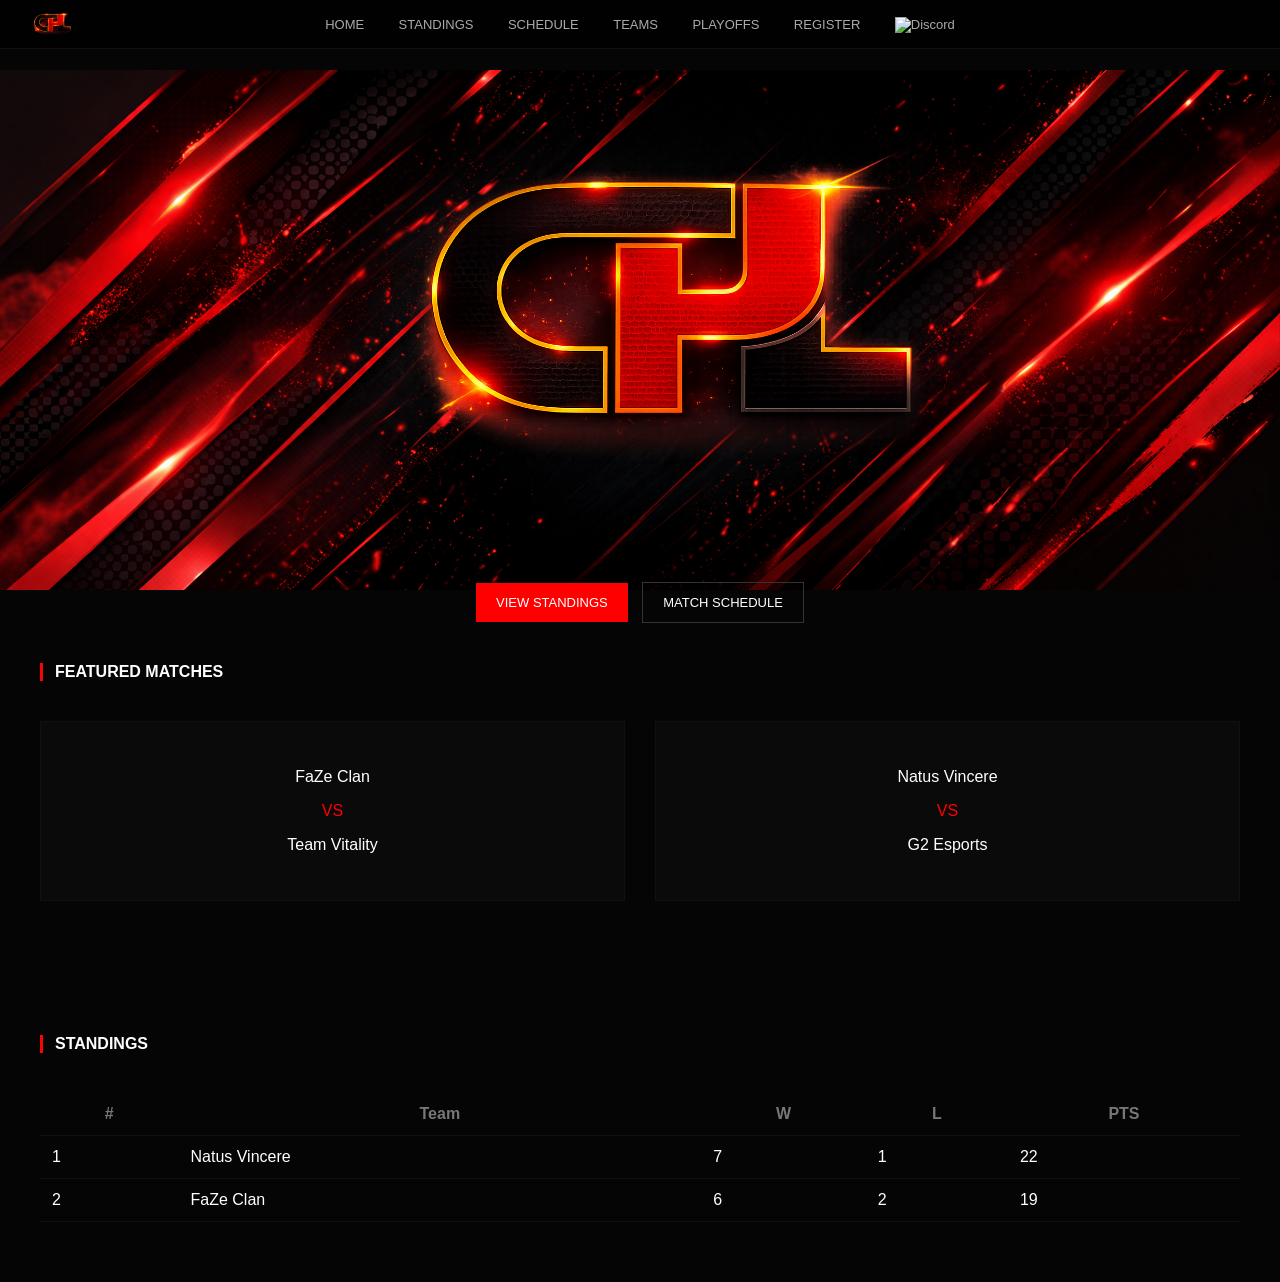
==== index.html @ 2e232611 "Update index.html" ====
<!DOCTYPE html>
<html lang="de">
<head>
<meta charset="UTF-8">
<meta name="viewport" content="width=device-width, initial-scale=1.0">
<title>CS Premiere League</title>
<link rel="stylesheet" href="style.css">
</head>

<body>

<header>
  <div class="nav">
    <img src="assets/logo.png" class="logo">

<div class="menu">
  <a href="index.html">HOME</a>
  <a href="#">STANDINGS</a>
  <a href="#">SCHEDULE</a>
  <a href="#">TEAMS</a>
  <a href="#">PLAYOFFS</a>
  <a href="register.html">REGISTER</a>

  <a href="https://discord.gg/DEINLINK" target="_blank" class="discord-icon">
    <img src="assets/discord.png" alt="Discord">
  </a>
</div>
  </div>
</header>

<section class="hero">
  <img src="assets/logo.png" class="hero-logo">

  <div class="buttons">
    <a class="btn primary">VIEW STANDINGS</a>
    <a class="btn secondary">MATCH SCHEDULE</a>
  </div>
</section>

<section class="section">
  <h2>FEATURED MATCHES</h2>

  <div class="matches">
    <div class="match-card">
      <p>FaZe Clan</p>
      <span>VS</span>
      <p>Team Vitality</p>
    </div>

    <div class="match-card">
      <p>Natus Vincere</p>
      <span>VS</span>
      <p>G2 Esports</p>
    </div>
  </div>
</section>

<section class="section">
  <h2>STANDINGS</h2>

  <table>
    <tr>
      <th>#</th>
      <th>Team</th>
      <th>W</th>
      <th>L</th>
      <th>PTS</th>
    </tr>

    <tr>
      <td>1</td>
      <td>Natus Vincere</td>
      <td>7</td>
      <td>1</td>
      <td>22</td>
    </tr>

    <tr>
      <td>2</td>
      <td>FaZe Clan</td>
      <td>6</td>
      <td>2</td>
      <td>19</td>
    </tr>
  </table>
</section>

</body>
</html>
---- style.css ----
body {
  margin: 0;
  font-family: Arial, sans-serif;
  background: #050505;
  color: white;
}

/* NAVBAR */
header {
  position: fixed;
  width: 100%;
  top: 0;
  background: rgba(0,0,0,0.8);
  border-bottom: 1px solid #111;
  z-index: 1000;
}

.nav {
  display: flex;
  align-items: center;
  justify-content: center;
  padding: 15px;
}

.logo {
  position: absolute;
  left: 20px;
  height: 40px;
}

.menu a {
  margin: 0 15px;
  color: #aaa;
  text-decoration: none;
  font-size: 13px;
}

.menu a:hover,
.menu .active {
  color: red;
}

/* HERO */
.hero {
  height: 520px;
  background: url("assets/bg.jpg") center/cover no-repeat;
  display: flex;
  align-items: center;
  justify-content: center;
  flex-direction: column;
  margin-top: 70px;
}

.hero-logo {
  width: 100%;
  max-width: 800px;
}

/* BUTTONS */
.buttons {
  margin-top: 10px;
}

.btn {
  padding: 12px 20px;
  margin: 5px;
  font-size: 13px;
  text-decoration: none;
}

.primary {
  background: red;
  color: white;
}

.secondary {
  border: 1px solid #333;
  color: white;
}

/* SECTION */
.section {
  padding: 60px 40px;
}

.section h2 {
  border-left: 3px solid red;
  padding-left: 12px;
  margin-bottom: 40px;
  font-size: 16px;
}

/* MATCHES */
.matches {
  display: flex;
  gap: 30px;
}

.match-card {
  flex: 1;
  background: #0a0a0a;
  padding: 30px;
  border: 1px solid #111;
  text-align: center;
}

.match-card span {
  color: red;
}

/* TABLE */
table {
  width: 100%;
  border-collapse: collapse;
}

th, td {
  padding: 12px;
  border-bottom: 1px solid #111;
}

th {
  color: #777;
}

/* REGISTER PAGE */
.register-page {
  max-width: 600px;
  margin: 120px auto;
  text-align: center;
}

.subtitle {
  color: #888;
  margin-bottom: 30px;
}

.register-form {
  display: flex;
  flex-direction: column;
  gap: 15px;
}

.register-form input {
  padding: 14px;
  background: #0a0a0a;
  border: 1px solid #222;
  color: white;
}

.register-form input:focus {
  border-color: red;
  outline: none;
}

.register-form button {
  padding: 14px;
  background: red;
  border: none;
  color: white;
  cursor: pointer;
}

.info-box {
  margin-top: 30px;
  padding: 20px;
  background: #0a0a0a;
  border: 1px solid #111;
  text-align: left;
}

.info-box h3 {
  color: red;
}
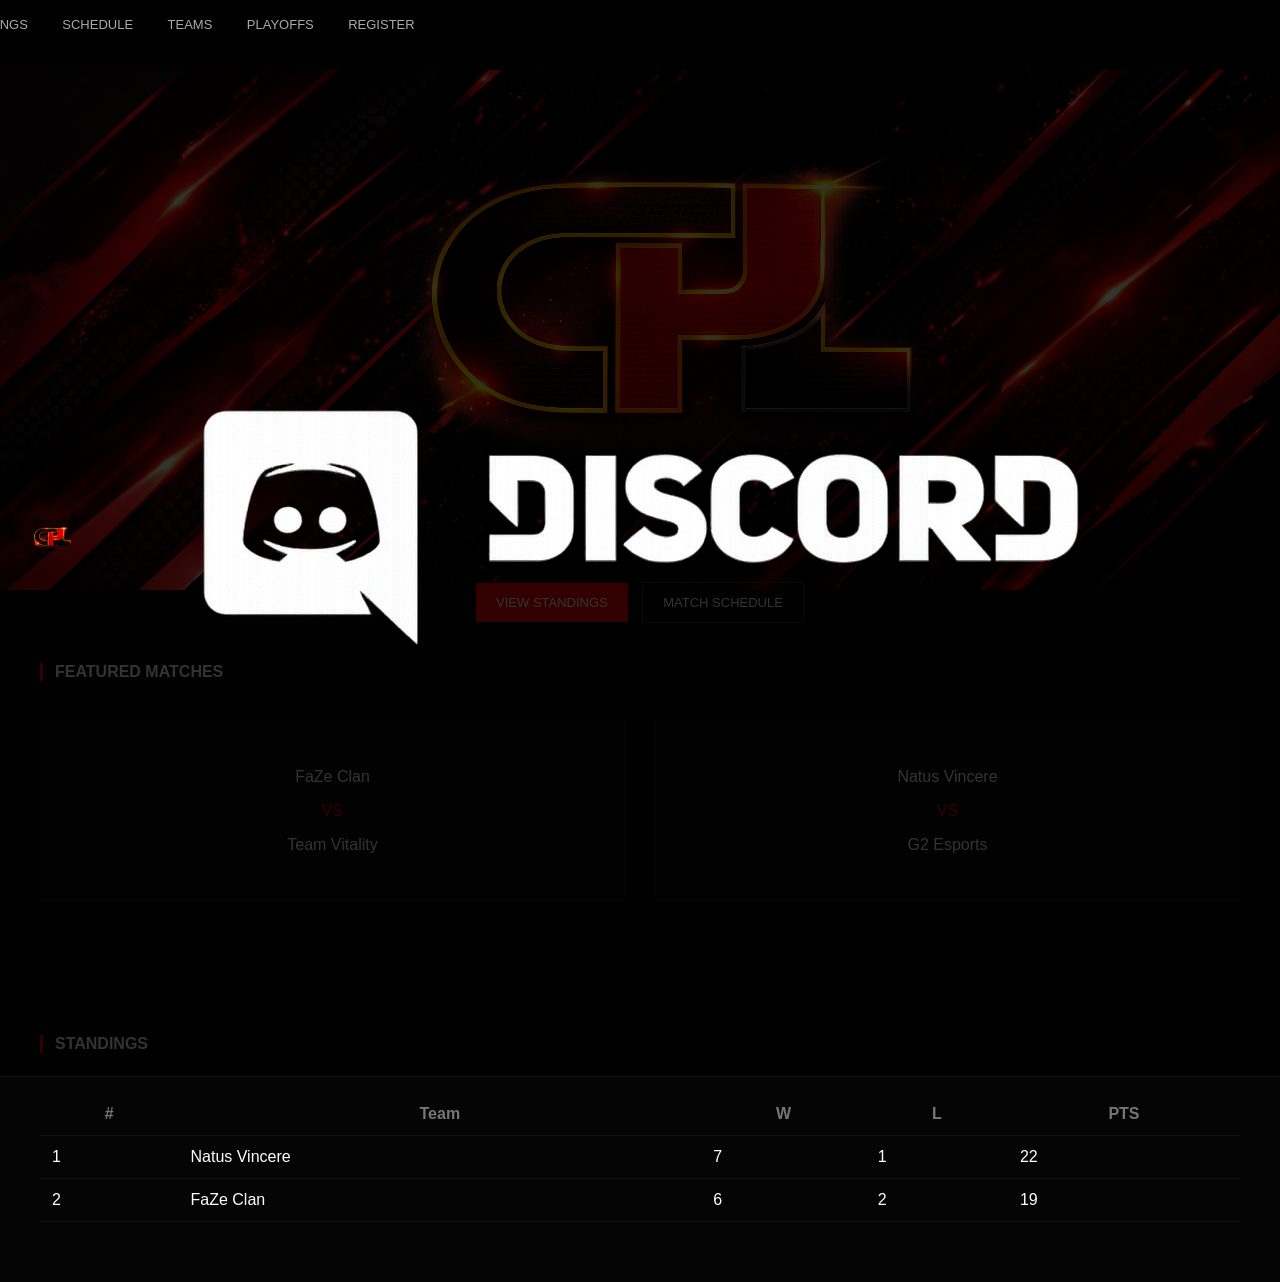
==== commit cfa6faee: "Update index.html" ====
--- a/index.html
+++ b/index.html
@@ -13,18 +13,19 @@
   <div class="nav">
     <img src="assets/logo.png" class="logo">
 
-<div class="menu">
-  <a href="index.html">HOME</a>
-  <a href="#">STANDINGS</a>
-  <a href="#">SCHEDULE</a>
-  <a href="#">TEAMS</a>
-  <a href="#">PLAYOFFS</a>
-  <a href="register.html">REGISTER</a>
+    <div class="menu">
+      <a href="index.html">HOME</a>
+      <a href="#">STANDINGS</a>
+      <a href="#">SCHEDULE</a>
+      <a href="#">TEAMS</a>
+      <a href="#">PLAYOFFS</a>
+      <a href="register.html">REGISTER</a>
 
-  <a href="https://discord.gg/DEINLINK" target="_blank" class="discord-icon">
-    <img src="assets/discord.png" alt="Discord">
-  </a>
-</div>
+      <!-- DISCORD ICON -->
+      <a href="https://discord.gg/XC8Nr5u6" target="_blank" class="discord-icon">
+        <img src="assets/discord.png" alt="Discord">
+      </a>
+    </div>
   </div>
 </header>
 
--- a/style.css
+++ b/style.css
@@ -171,4 +171,16 @@
 
 .info-box h3 {
   color: red;
+
+.discord-icon img {
+  height: 22px;
+  margin-left: 15px;
+  opacity: 0.8;
+  transition: all 0.2s ease;
 }
+
+.discord-icon img:hover {
+  opacity: 1;
+  transform: scale(1.15);
+}
+}
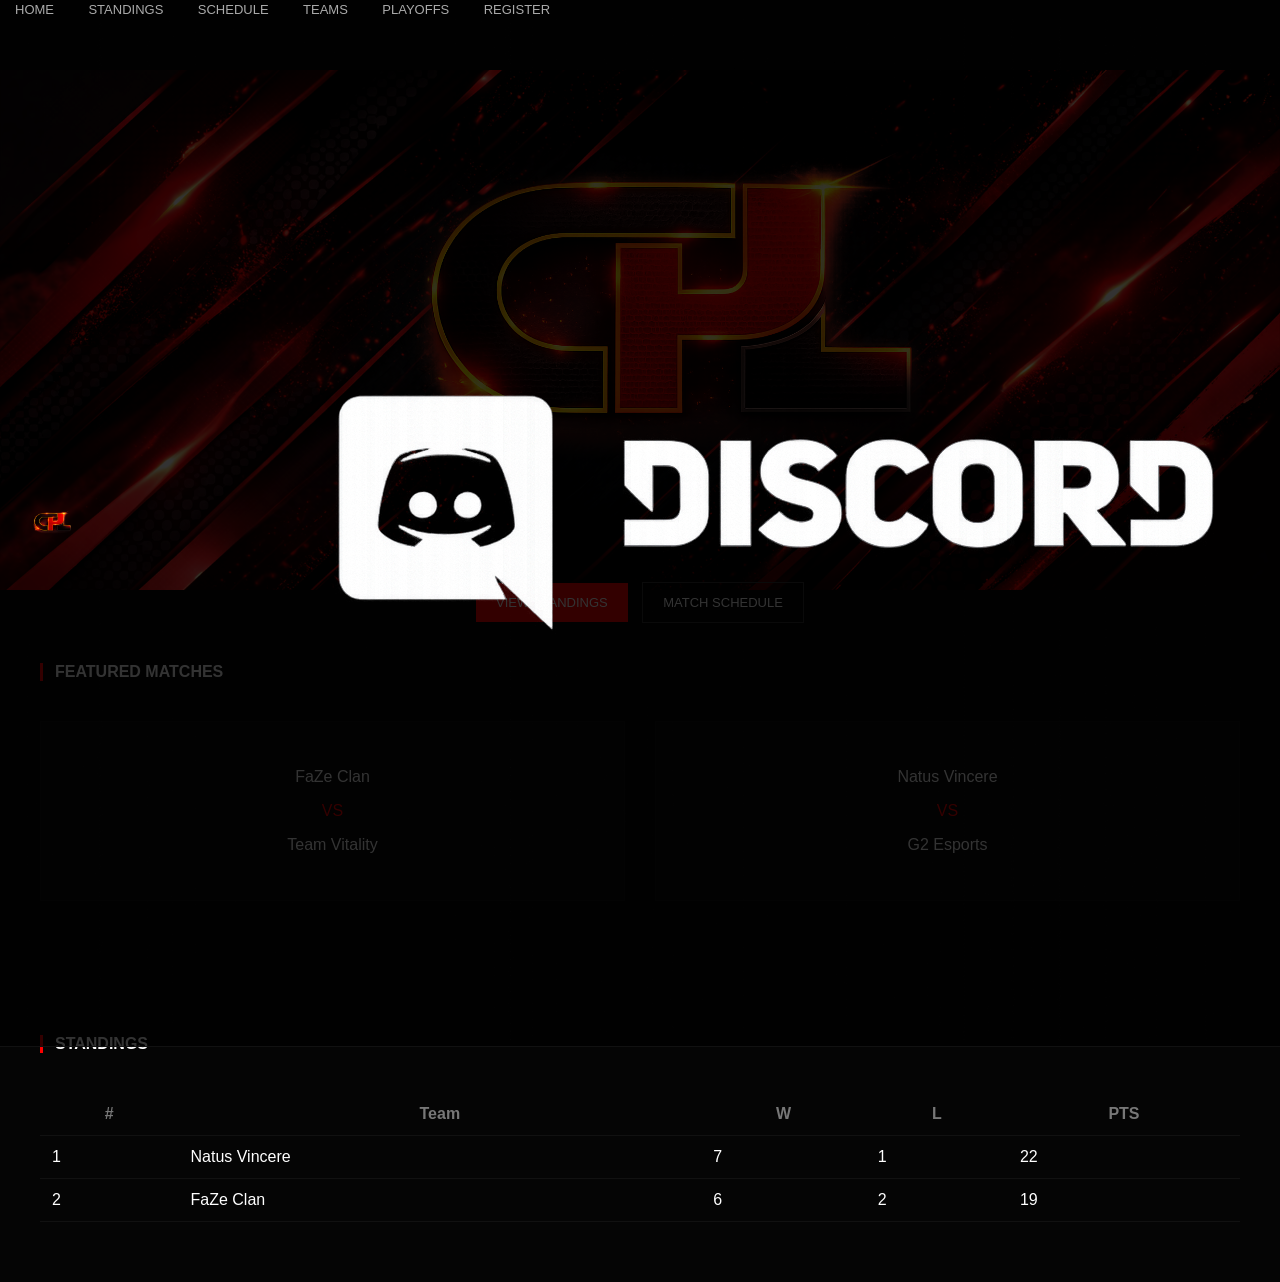
==== commit 8204dca2: "Update index.html" ====
--- a/index.html
+++ b/index.html
@@ -13,19 +13,18 @@
   <div class="nav">
     <img src="assets/logo.png" class="logo">
 
-    <div class="menu">
-      <a href="index.html">HOME</a>
-      <a href="#">STANDINGS</a>
-      <a href="#">SCHEDULE</a>
-      <a href="#">TEAMS</a>
-      <a href="#">PLAYOFFS</a>
-      <a href="register.html">REGISTER</a>
+  <div class="menu">
+  <a href="index.html">HOME</a>
+  <a href="#">STANDINGS</a>
+  <a href="#">SCHEDULE</a>
+  <a href="#">TEAMS</a>
+  <a href="#">PLAYOFFS</a>
+  <a href="register.html">REGISTER</a>
 
-      <!-- DISCORD ICON -->
-      <a href="https://discord.gg/XC8Nr5u6" target="_blank" class="discord-icon">
-        <img src="assets/discord.png" alt="Discord">
-      </a>
-    </div>
+  <a href="https://discord.gg/XC8Nr5u6" target="_blank" class="discord-icon">
+    <img src="assets/discord.png">
+  </a>
+</div>
   </div>
 </header>
 
--- a/style.css
+++ b/style.css
@@ -18,8 +18,7 @@
 .nav {
   display: flex;
   align-items: center;
-  justify-content: center;
-  padding: 15px;
+  justify-content: space-between; /* WICHTIG */
 }
 
 .logo {
@@ -172,15 +171,20 @@
 .info-box h3 {
   color: red;
 
+.menu {
+  display: flex;
+  align-items: center;
+}
+
+/* DISCORD ICON */
 .discord-icon img {
-  height: 22px;
+  height: 20px;        /* klein machen */
   margin-left: 15px;
   opacity: 0.8;
-  transition: all 0.2s ease;
+  transition: 0.2s;
 }
 
 .discord-icon img:hover {
   opacity: 1;
-  transform: scale(1.15);
+  transform: scale(1.1);
 }
-}
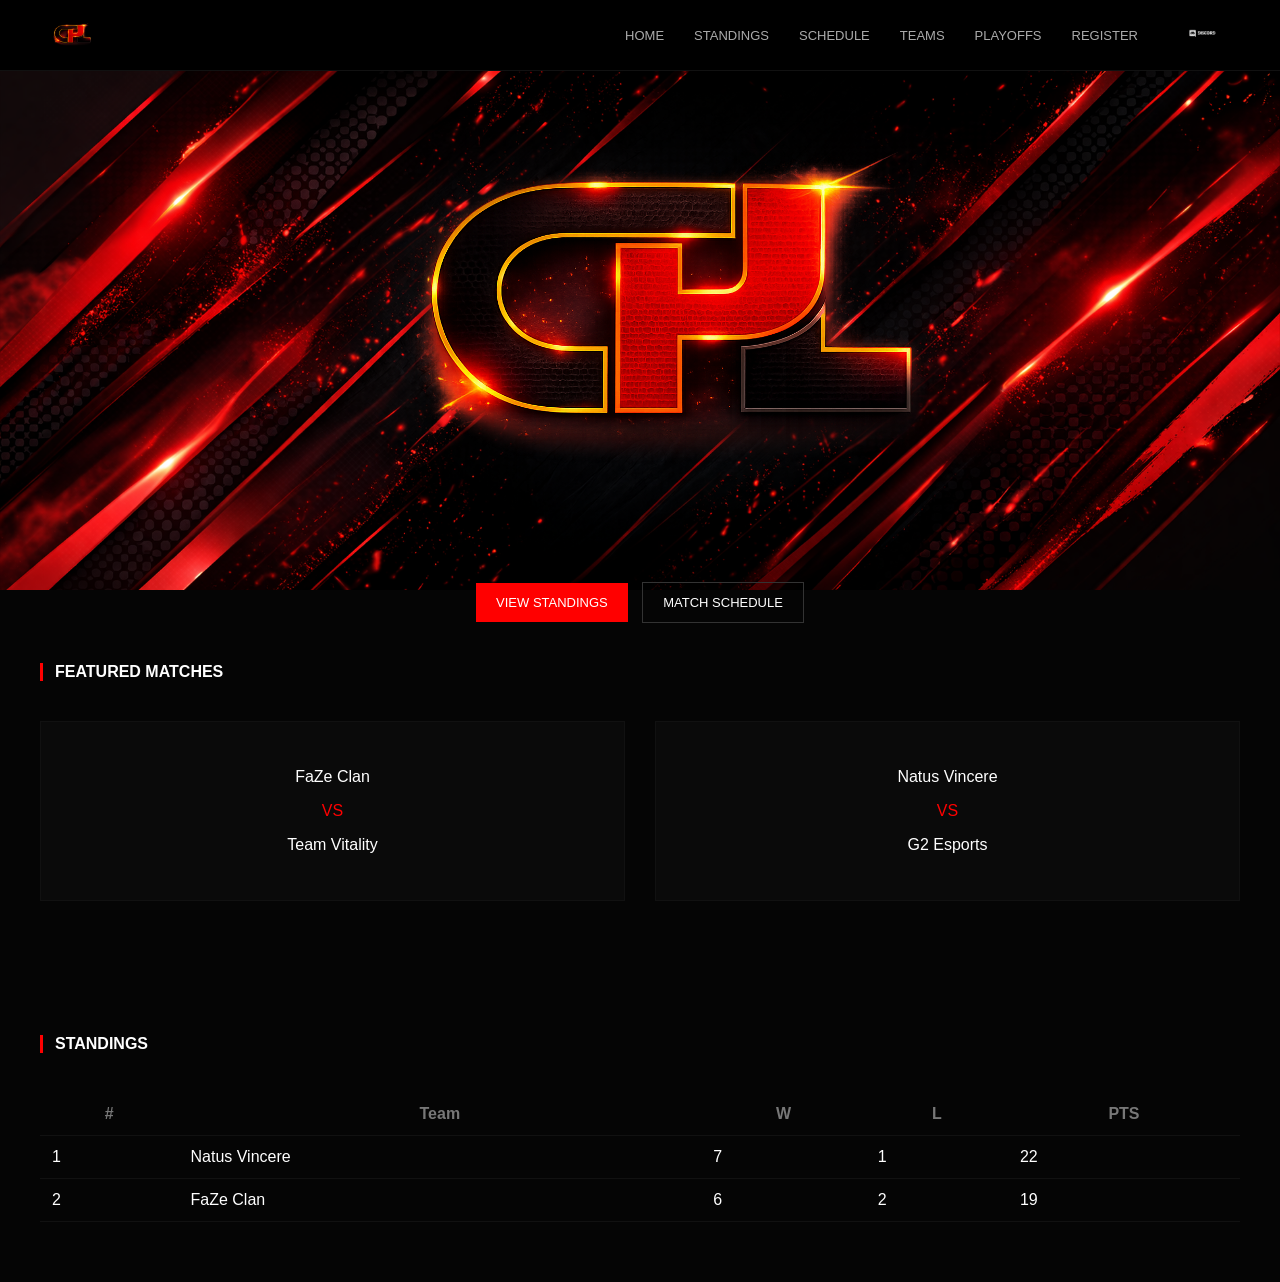
==== commit 611fc3c7: "Update index.html" ====
--- a/index.html
+++ b/index.html
@@ -11,20 +11,23 @@
 
 <header>
   <div class="nav">
+    
     <img src="assets/logo.png" class="logo">
 
-  <div class="menu">
-  <a href="index.html">HOME</a>
-  <a href="#">STANDINGS</a>
-  <a href="#">SCHEDULE</a>
-  <a href="#">TEAMS</a>
-  <a href="#">PLAYOFFS</a>
-  <a href="register.html">REGISTER</a>
+    <div class="menu">
+      <a href="#">HOME</a>
+      <a href="#">STANDINGS</a>
+      <a href="#">SCHEDULE</a>
+      <a href="#">TEAMS</a>
+      <a href="#">PLAYOFFS</a>
+      <a href="register.html">REGISTER</a>
 
-  <a href="https://discord.gg/XC8Nr5u6" target="_blank" class="discord-icon">
-    <img src="assets/discord.png">
-  </a>
-</div>
+      <!-- DISCORD -->
+      <a href="https://discord.gg/XC8Nr5u6" target="_blank" class="discord-icon">
+        <img src="assets/discord.png" alt="Discord">
+      </a>
+    </div>
+
   </div>
 </header>
 
--- a/style.css
+++ b/style.css
@@ -10,7 +10,7 @@
   position: fixed;
   width: 100%;
   top: 0;
-  background: rgba(0,0,0,0.8);
+  background: rgba(0,0,0,0.9);
   border-bottom: 1px solid #111;
   z-index: 1000;
 }
@@ -18,13 +18,18 @@
 .nav {
   display: flex;
   align-items: center;
-  justify-content: space-between; /* WICHTIG */
+  justify-content: space-between;
+  padding: 15px 40px;
 }
 
 .logo {
-  position: absolute;
-  left: 20px;
   height: 40px;
+}
+
+/* MENU */
+.menu {
+  display: flex;
+  align-items: center;
 }
 
 .menu a {
@@ -34,9 +39,22 @@
   font-size: 13px;
 }
 
-.menu a:hover,
-.menu .active {
+.menu a:hover {
   color: red;
+}
+
+/* DISCORD ICON (FIXED SIZE) */
+.discord-icon img {
+  height: 30px;
+  width: auto;
+  margin-left: 12px;
+  opacity: 0.9;
+  transition: 0.2s;
+}
+
+.discord-icon img:hover {
+  opacity: 1;
+  transform: scale(1.1);
 }
 
 /* HERO */
@@ -121,70 +139,3 @@
 th {
   color: #777;
 }
-
-/* REGISTER PAGE */
-.register-page {
-  max-width: 600px;
-  margin: 120px auto;
-  text-align: center;
-}
-
-.subtitle {
-  color: #888;
-  margin-bottom: 30px;
-}
-
-.register-form {
-  display: flex;
-  flex-direction: column;
-  gap: 15px;
-}
-
-.register-form input {
-  padding: 14px;
-  background: #0a0a0a;
-  border: 1px solid #222;
-  color: white;
-}
-
-.register-form input:focus {
-  border-color: red;
-  outline: none;
-}
-
-.register-form button {
-  padding: 14px;
-  background: red;
-  border: none;
-  color: white;
-  cursor: pointer;
-}
-
-.info-box {
-  margin-top: 30px;
-  padding: 20px;
-  background: #0a0a0a;
-  border: 1px solid #111;
-  text-align: left;
-}
-
-.info-box h3 {
-  color: red;
-
-.menu {
-  display: flex;
-  align-items: center;
-}
-
-/* DISCORD ICON */
-.discord-icon img {
-  height: 20px;        /* klein machen */
-  margin-left: 15px;
-  opacity: 0.8;
-  transition: 0.2s;
-}
-
-.discord-icon img:hover {
-  opacity: 1;
-  transform: scale(1.1);
-}
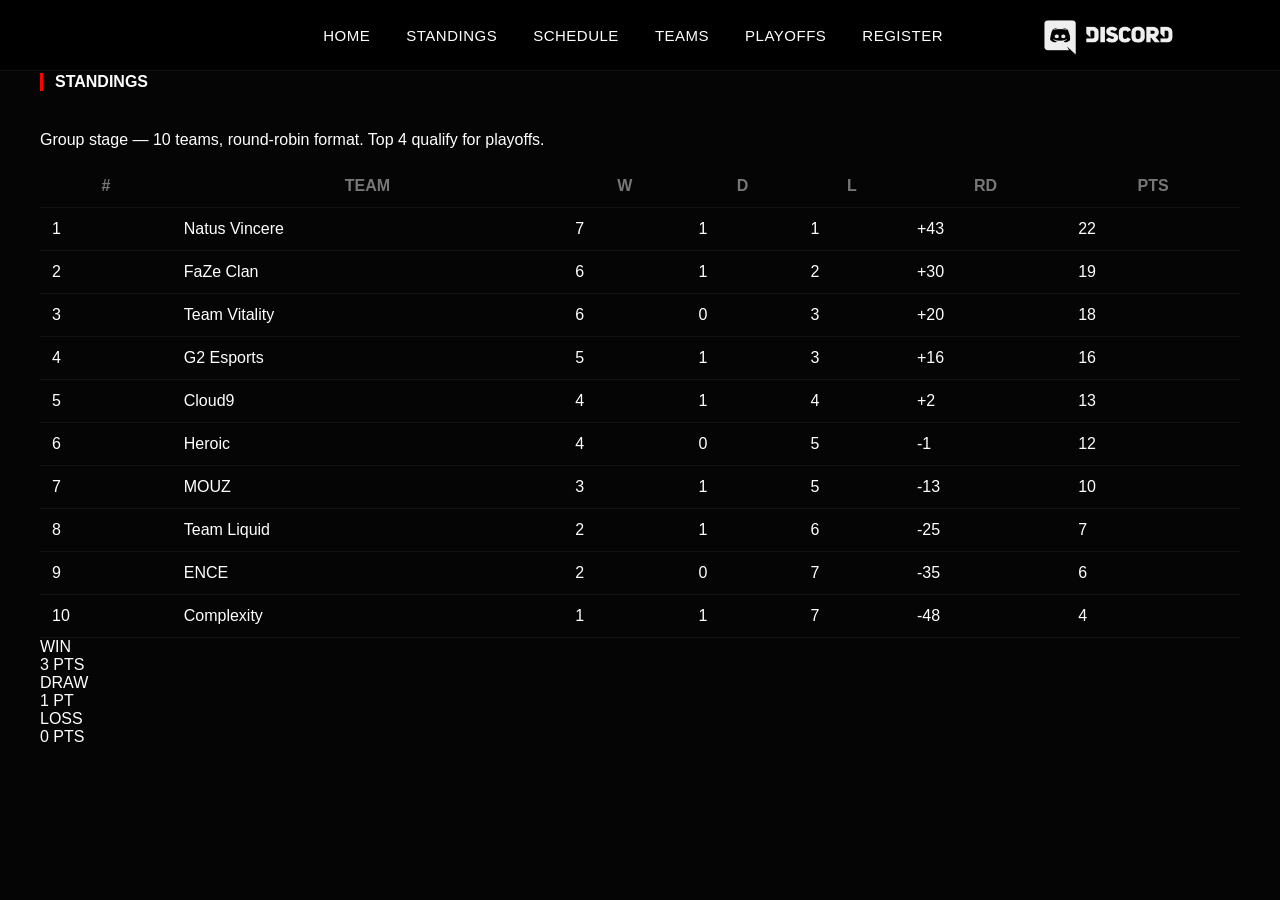
==== commit 5485c42c: "Update index.html" ====
--- a/index.html
+++ b/index.html
@@ -1,91 +1,167 @@
 <!DOCTYPE html>
 <html lang="de">
 <head>
-<meta charset="UTF-8">
-<meta name="viewport" content="width=device-width, initial-scale=1.0">
-<title>CS Premiere League</title>
-<link rel="stylesheet" href="style.css">
+  <meta charset="UTF-8">
+  <title>Standings</title>
+  <link rel="stylesheet" href="style.css">
 </head>
 
 <body>
 
 <header>
   <div class="nav">
-    
-    <img src="assets/logo.png" class="logo">
+    <div></div>
 
     <div class="menu">
-      <a href="#">HOME</a>
-      <a href="#">STANDINGS</a>
-      <a href="#">SCHEDULE</a>
-      <a href="#">TEAMS</a>
-      <a href="#">PLAYOFFS</a>
+      <a href="index.html">HOME</a>
+      <a href="standings.html" class="active">STANDINGS</a>
+      <a href="schedule.html">SCHEDULE</a>
+      <a href="teams.html">TEAMS</a>
+      <a href="playoffs.html">PLAYOFFS</a>
       <a href="register.html">REGISTER</a>
 
-      <!-- DISCORD -->
       <a href="https://discord.gg/XC8Nr5u6" target="_blank" class="discord-icon">
-        <img src="assets/discord.png" alt="Discord">
+        <img src="assets/discord.png">
       </a>
     </div>
-
   </div>
 </header>
 
-<section class="hero">
-  <img src="assets/logo.png" class="hero-logo">
+<section class="section standings-section">
 
-  <div class="buttons">
-    <a class="btn primary">VIEW STANDINGS</a>
-    <a class="btn secondary">MATCH SCHEDULE</a>
+  <h2>STANDINGS</h2>
+  <p class="subtitle">
+    Group stage — 10 teams, round-robin format. Top 4 qualify for playoffs.
+  </p>
+
+  <div class="table-wrapper">
+
+    <table class="standings-table">
+      <thead>
+        <tr>
+          <th>#</th>
+          <th>TEAM</th>
+          <th>W</th>
+          <th>D</th>
+          <th>L</th>
+          <th>RD</th>
+          <th>PTS</th>
+        </tr>
+      </thead>
+
+      <tbody>
+
+        <tr class="top">
+          <td>1</td>
+          <td>Natus Vincere</td>
+          <td class="win">7</td>
+          <td>1</td>
+          <td class="loss">1</td>
+          <td>+43</td>
+          <td>22</td>
+        </tr>
+
+        <tr class="top">
+          <td>2</td>
+          <td>FaZe Clan</td>
+          <td class="win">6</td>
+          <td>1</td>
+          <td class="loss">2</td>
+          <td>+30</td>
+          <td>19</td>
+        </tr>
+
+        <tr class="top">
+          <td>3</td>
+          <td>Team Vitality</td>
+          <td class="win">6</td>
+          <td>0</td>
+          <td class="loss">3</td>
+          <td>+20</td>
+          <td>18</td>
+        </tr>
+
+        <tr class="top">
+          <td>4</td>
+          <td>G2 Esports</td>
+          <td class="win">5</td>
+          <td>1</td>
+          <td class="loss">3</td>
+          <td>+16</td>
+          <td>16</td>
+        </tr>
+
+        <tr>
+          <td>5</td>
+          <td>Cloud9</td>
+          <td class="win">4</td>
+          <td>1</td>
+          <td class="loss">4</td>
+          <td>+2</td>
+          <td>13</td>
+        </tr>
+
+        <tr>
+          <td>6</td>
+          <td>Heroic</td>
+          <td class="win">4</td>
+          <td>0</td>
+          <td class="loss">5</td>
+          <td>-1</td>
+          <td>12</td>
+        </tr>
+
+        <tr>
+          <td>7</td>
+          <td>MOUZ</td>
+          <td class="win">3</td>
+          <td>1</td>
+          <td class="loss">5</td>
+          <td>-13</td>
+          <td>10</td>
+        </tr>
+
+        <tr>
+          <td>8</td>
+          <td>Team Liquid</td>
+          <td class="win">2</td>
+          <td>1</td>
+          <td class="loss">6</td>
+          <td>-25</td>
+          <td>7</td>
+        </tr>
+
+        <tr>
+          <td>9</td>
+          <td>ENCE</td>
+          <td class="win">2</td>
+          <td>0</td>
+          <td class="loss">7</td>
+          <td>-35</td>
+          <td>6</td>
+        </tr>
+
+        <tr>
+          <td>10</td>
+          <td>Complexity</td>
+          <td class="win">1</td>
+          <td>1</td>
+          <td class="loss">7</td>
+          <td>-48</td>
+          <td>4</td>
+        </tr>
+
+      </tbody>
+    </table>
+
   </div>
-</section>
 
-<section class="section">
-  <h2>FEATURED MATCHES</h2>
+  <div class="points-info">
+    <div>WIN<br><span class="green">3 PTS</span></div>
+    <div>DRAW<br><span>1 PT</span></div>
+    <div>LOSS<br><span class="red">0 PTS</span></div>
+  </div>
 
-  <div class="matches">
-    <div class="match-card">
-      <p>FaZe Clan</p>
-      <span>VS</span>
-      <p>Team Vitality</p>
-    </div>
-
-    <div class="match-card">
-      <p>Natus Vincere</p>
-      <span>VS</span>
-      <p>G2 Esports</p>
-    </div>
-  </div>
-</section>
-
-<section class="section">
-  <h2>STANDINGS</h2>
-
-  <table>
-    <tr>
-      <th>#</th>
-      <th>Team</th>
-      <th>W</th>
-      <th>L</th>
-      <th>PTS</th>
-    </tr>
-
-    <tr>
-      <td>1</td>
-      <td>Natus Vincere</td>
-      <td>7</td>
-      <td>1</td>
-      <td>22</td>
-    </tr>
-
-    <tr>
-      <td>2</td>
-      <td>FaZe Clan</td>
-      <td>6</td>
-      <td>2</td>
-      <td>19</td>
-    </tr>
-  </table>
 </section>
 
 </body>
--- a/style.css
+++ b/style.css
@@ -10,6 +10,7 @@
   position: fixed;
   width: 100%;
   top: 0;
+  height: 70px;
   background: rgba(0,0,0,0.9);
   border-bottom: 1px solid #111;
   z-index: 1000;
@@ -19,7 +20,8 @@
   display: flex;
   align-items: center;
   justify-content: space-between;
-  padding: 15px 40px;
+  padding: 0 40px;
+  height: 100%;
 }
 
 .logo {
@@ -33,28 +35,38 @@
 }
 
 .menu a {
-  margin: 0 15px;
-  color: #aaa;
+  margin: 0 18px;
+  color: #ffffff;
   text-decoration: none;
-  font-size: 13px;
+  font-size: 15px;
+  font-weight: 500;
+  letter-spacing: 0.5px;
+  transition: 0.2s;
 }
 
 .menu a:hover {
-  color: red;
+  color: #ff2a2a;
 }
 
-/* DISCORD ICON (FIXED SIZE) */
+.discord-icon {
+  display: flex;
+  align-items: center;
+  height: 100%;
+}
+
 .discord-icon img {
-  height: 30px;
+  height: 150px;
   width: auto;
-  margin-left: 12px;
-  opacity: 0.9;
+  margin-left: 18px;
+  opacity: 0.95;
   transition: 0.2s;
+  position: relative;
+  top: 5px;
 }
 
 .discord-icon img:hover {
-  opacity: 1;
-  transform: scale(1.1);
+  transform: scale(1.35);
+  filter: drop-shadow(0 0 6px red);
 }
 
 /* HERO */
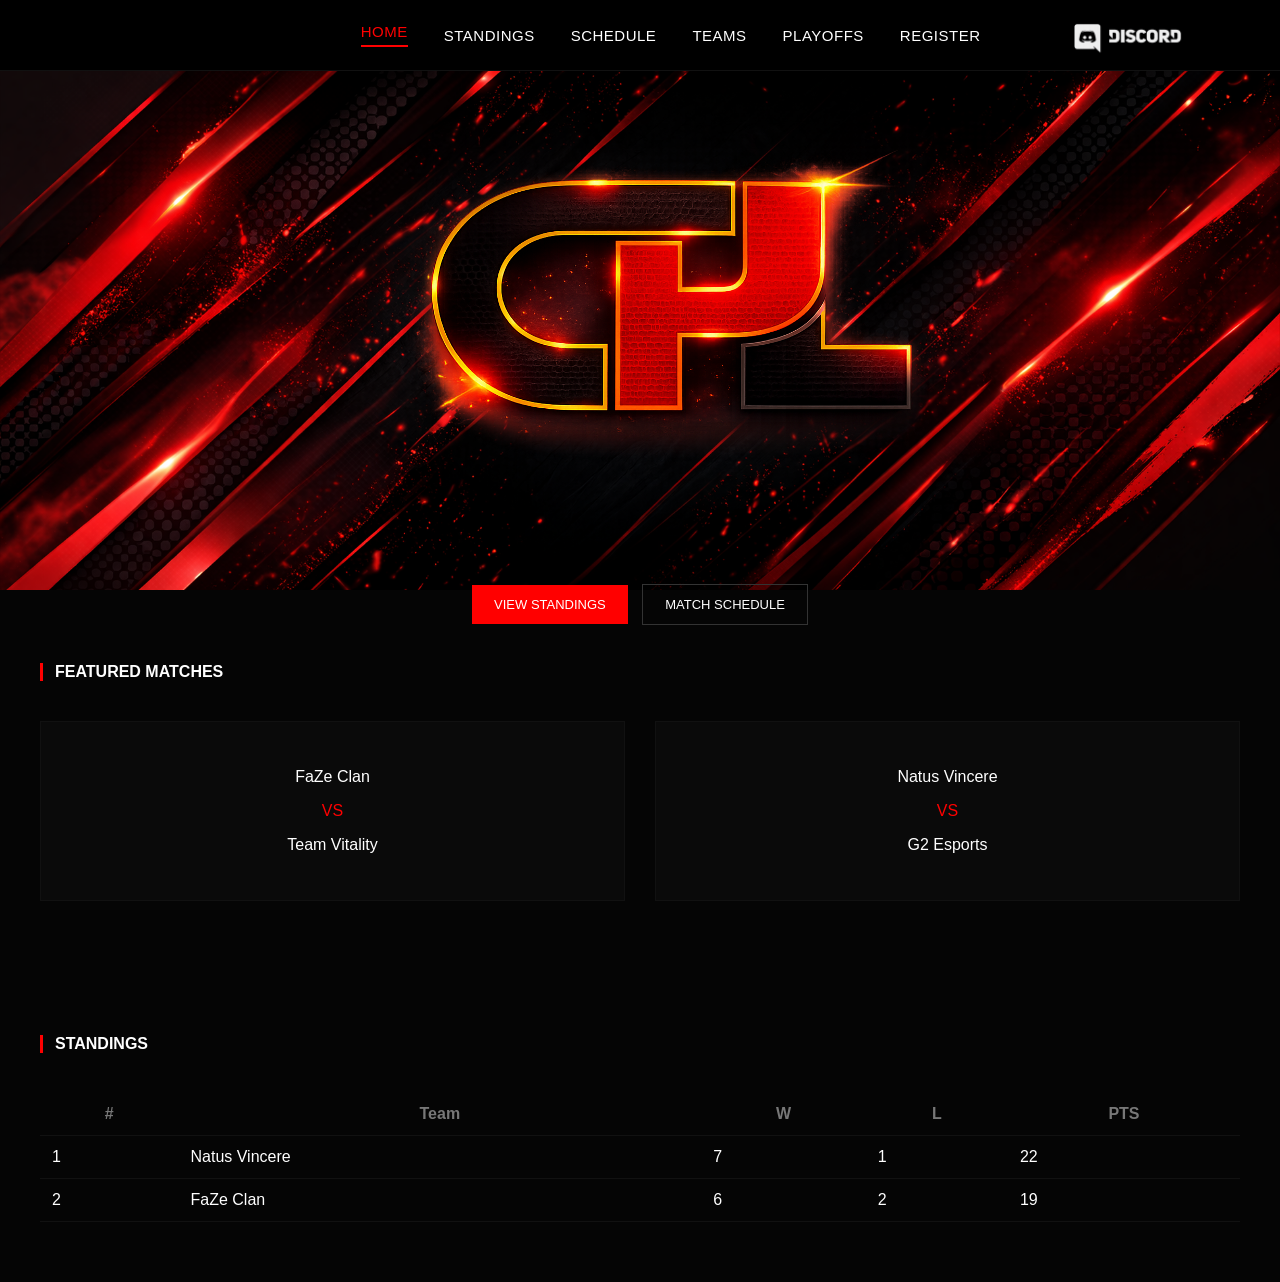
==== commit 99e14264: "Update index.html" ====
--- a/index.html
+++ b/index.html
@@ -2,7 +2,7 @@
 <html lang="de">
 <head>
   <meta charset="UTF-8">
-  <title>Standings</title>
+  <title>CS Premiere League</title>
   <link rel="stylesheet" href="style.css">
 </head>
 
@@ -13,8 +13,8 @@
     <div></div>
 
     <div class="menu">
-      <a href="index.html">HOME</a>
-      <a href="standings.html" class="active">STANDINGS</a>
+      <a href="index.html" class="active">HOME</a>
+      <a href="standings.html">STANDINGS</a>
       <a href="schedule.html">SCHEDULE</a>
       <a href="teams.html">TEAMS</a>
       <a href="playoffs.html">PLAYOFFS</a>
@@ -27,141 +27,64 @@
   </div>
 </header>
 
-<section class="section standings-section">
+<!-- HERO -->
+<section class="hero">
+  <img src="assets/logo.png" class="hero-logo">
 
+  <div class="buttons">
+    <a href="standings.html" class="btn primary">VIEW STANDINGS</a>
+    <a href="schedule.html" class="btn secondary">MATCH SCHEDULE</a>
+  </div>
+</section>
+
+<!-- FEATURED MATCHES -->
+<section class="section">
+  <h2>FEATURED MATCHES</h2>
+
+  <div class="matches">
+    <div class="match-card">
+      <p>FaZe Clan</p>
+      <span>VS</span>
+      <p>Team Vitality</p>
+    </div>
+
+    <div class="match-card">
+      <p>Natus Vincere</p>
+      <span>VS</span>
+      <p>G2 Esports</p>
+    </div>
+  </div>
+</section>
+
+<!-- STANDINGS PREVIEW -->
+<section class="section">
   <h2>STANDINGS</h2>
-  <p class="subtitle">
-    Group stage — 10 teams, round-robin format. Top 4 qualify for playoffs.
-  </p>
 
-  <div class="table-wrapper">
+  <table>
+    <tr>
+      <th>#</th>
+      <th>Team</th>
+      <th>W</th>
+      <th>L</th>
+      <th>PTS</th>
+    </tr>
 
-    <table class="standings-table">
-      <thead>
-        <tr>
-          <th>#</th>
-          <th>TEAM</th>
-          <th>W</th>
-          <th>D</th>
-          <th>L</th>
-          <th>RD</th>
-          <th>PTS</th>
-        </tr>
-      </thead>
+    <tr>
+      <td>1</td>
+      <td>Natus Vincere</td>
+      <td>7</td>
+      <td>1</td>
+      <td>22</td>
+    </tr>
 
-      <tbody>
-
-        <tr class="top">
-          <td>1</td>
-          <td>Natus Vincere</td>
-          <td class="win">7</td>
-          <td>1</td>
-          <td class="loss">1</td>
-          <td>+43</td>
-          <td>22</td>
-        </tr>
-
-        <tr class="top">
-          <td>2</td>
-          <td>FaZe Clan</td>
-          <td class="win">6</td>
-          <td>1</td>
-          <td class="loss">2</td>
-          <td>+30</td>
-          <td>19</td>
-        </tr>
-
-        <tr class="top">
-          <td>3</td>
-          <td>Team Vitality</td>
-          <td class="win">6</td>
-          <td>0</td>
-          <td class="loss">3</td>
-          <td>+20</td>
-          <td>18</td>
-        </tr>
-
-        <tr class="top">
-          <td>4</td>
-          <td>G2 Esports</td>
-          <td class="win">5</td>
-          <td>1</td>
-          <td class="loss">3</td>
-          <td>+16</td>
-          <td>16</td>
-        </tr>
-
-        <tr>
-          <td>5</td>
-          <td>Cloud9</td>
-          <td class="win">4</td>
-          <td>1</td>
-          <td class="loss">4</td>
-          <td>+2</td>
-          <td>13</td>
-        </tr>
-
-        <tr>
-          <td>6</td>
-          <td>Heroic</td>
-          <td class="win">4</td>
-          <td>0</td>
-          <td class="loss">5</td>
-          <td>-1</td>
-          <td>12</td>
-        </tr>
-
-        <tr>
-          <td>7</td>
-          <td>MOUZ</td>
-          <td class="win">3</td>
-          <td>1</td>
-          <td class="loss">5</td>
-          <td>-13</td>
-          <td>10</td>
-        </tr>
-
-        <tr>
-          <td>8</td>
-          <td>Team Liquid</td>
-          <td class="win">2</td>
-          <td>1</td>
-          <td class="loss">6</td>
-          <td>-25</td>
-          <td>7</td>
-        </tr>
-
-        <tr>
-          <td>9</td>
-          <td>ENCE</td>
-          <td class="win">2</td>
-          <td>0</td>
-          <td class="loss">7</td>
-          <td>-35</td>
-          <td>6</td>
-        </tr>
-
-        <tr>
-          <td>10</td>
-          <td>Complexity</td>
-          <td class="win">1</td>
-          <td>1</td>
-          <td class="loss">7</td>
-          <td>-48</td>
-          <td>4</td>
-        </tr>
-
-      </tbody>
-    </table>
-
-  </div>
-
-  <div class="points-info">
-    <div>WIN<br><span class="green">3 PTS</span></div>
-    <div>DRAW<br><span>1 PT</span></div>
-    <div>LOSS<br><span class="red">0 PTS</span></div>
-  </div>
-
+    <tr>
+      <td>2</td>
+      <td>FaZe Clan</td>
+      <td>6</td>
+      <td>2</td>
+      <td>19</td>
+    </tr>
+  </table>
 </section>
 
 </body>
--- a/style.css
+++ b/style.css
@@ -9,8 +9,8 @@
 header {
   position: fixed;
   width: 100%;
+  height: 70px; /* 👈 FIXIERT DIE HÖHE */
   top: 0;
-  height: 70px;
   background: rgba(0,0,0,0.9);
   border-bottom: 1px solid #111;
   z-index: 1000;
@@ -18,14 +18,10 @@
 
 .nav {
   display: flex;
+  justify-content: space-between;
   align-items: center;
-  justify-content: space-between;
+  height: 100%; /* 👈 wichtig */
   padding: 0 40px;
-  height: 100%;
-}
-
-.logo {
-  height: 40px;
 }
 
 /* MENU */
@@ -48,20 +44,25 @@
   color: #ff2a2a;
 }
 
+.menu a.active {
+  color: red;
+  border-bottom: 2px solid red;
+  padding-bottom: 5px;
+}
+
+/* DISCORD */
 .discord-icon {
   display: flex;
   align-items: center;
-  height: 100%;
 }
 
 .discord-icon img {
-  height: 150px;
-  width: auto;
+  height: 125px;
   margin-left: 18px;
+  position: relative;
+  top: 5px;
   opacity: 0.95;
   transition: 0.2s;
-  position: relative;
-  top: 5px;
 }
 
 .discord-icon img:hover {
@@ -69,7 +70,6 @@
   filter: drop-shadow(0 0 6px red);
 }
 
-/* HERO */
 .hero {
   height: 520px;
   background: url("assets/bg.jpg") center/cover no-repeat;
@@ -77,7 +77,8 @@
   align-items: center;
   justify-content: center;
   flex-direction: column;
-  margin-top: 70px;
+
+  margin-top: 70px; /* 👈 MUSS gleich wie Navbar sein */
 }
 
 .hero-logo {
@@ -87,11 +88,11 @@
 
 /* BUTTONS */
 .buttons {
-  margin-top: 10px;
+  margin-top: 15px;
 }
 
 .btn {
-  padding: 12px 20px;
+  padding: 12px 22px;
   margin: 5px;
   font-size: 13px;
   text-decoration: none;
@@ -131,6 +132,12 @@
   padding: 30px;
   border: 1px solid #111;
   text-align: center;
+  transition: 0.2s;
+}
+
+.match-card:hover {
+  border-color: red;
+  transform: translateY(-3px);
 }
 
 .match-card span {
